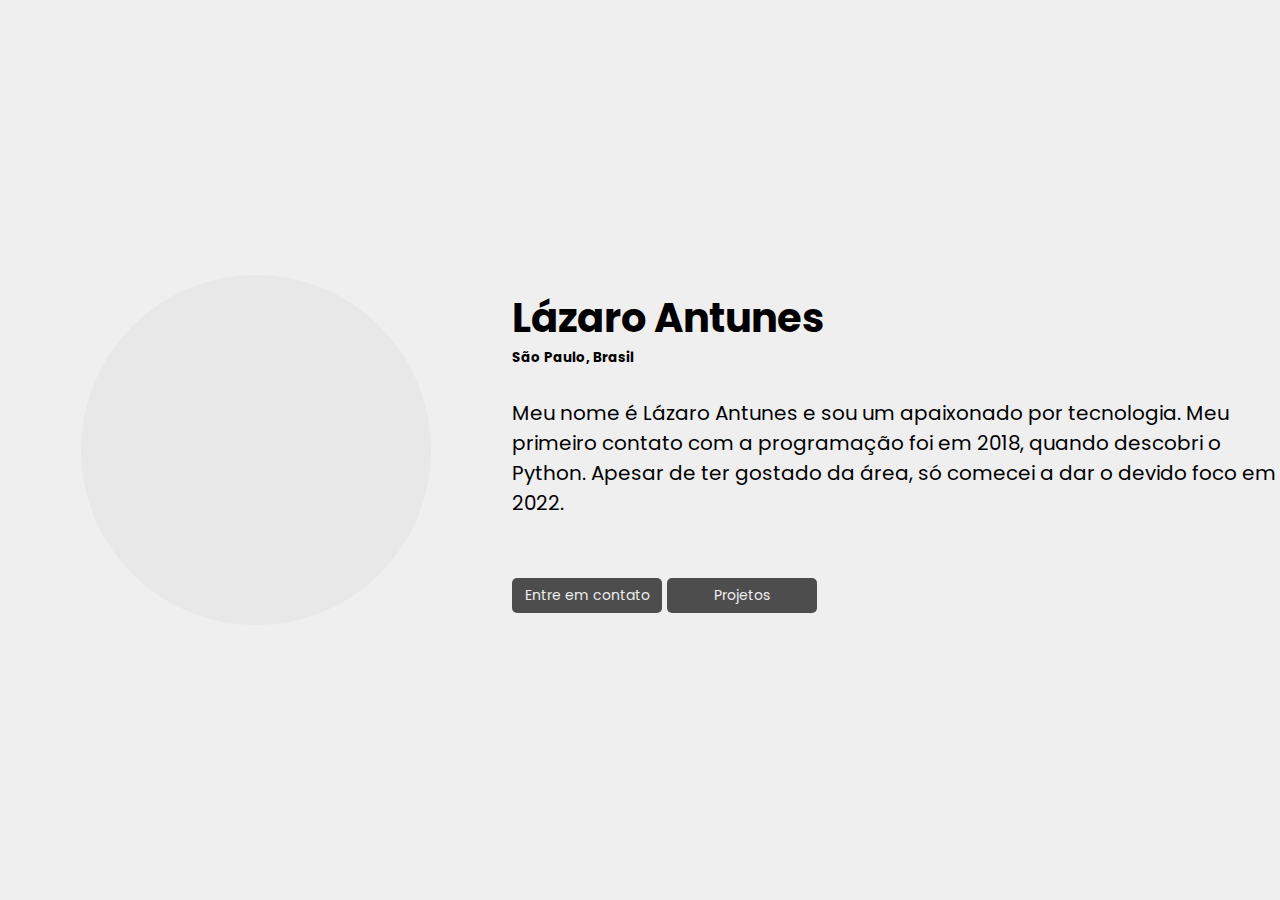
==== portfolio/index.html @ e988d22f "Add files via upload" ====
<!DOCTYPE html>
<html lang="pt-BR">
<head>
    <meta charset="UTF-8">
    <meta http-equiv="X-UA-Compatible" content="IE=edge">
    <meta name="viewport" content="width=device-width, initial-scale=1.0">
    <link rel="stylesheet" href="https://cdnjs.cloudflare.com/ajax/libs/font-awesome/6.2.1/css/all.min.css" integrity="sha512-MV7K8+y+gLIBoVD59lQIYicR65iaqukzvf/nwasF0nqhPay5w/9lJmVM2hMDcnK1OnMGCdVK+iQrJ7lzPJQd1w==" crossorigin="anonymous" referrerpolicy="no-referrer" />
    <link rel="stylesheet" href="style.css">
    <title>Portfolio | Lazaro</title>
</head>
<body>
    <main>
        <section>
            <img src="/images/icon.svg" alt="My Icon">
        </section>
        <aside>
            <div class="name-content">
                <h1>Lázaro Antunes</h1>
                <h6>São Paulo, Brasil</h6>
            </div>
            <div class="description">
               <p> Meu nome é Lázaro Antunes e sou um apaixonado por tecnologia. Meu primeiro contato com a programação foi em 2018, quando descobri o Python. Apesar de ter gostado da área, só comecei a dar o devido foco em 2022.</p>
            </div>
            <div class="social-media">
                <a href="https://github.com/lazaroantt"><i class="fa-brands fa-github"></i></a>
                <a href="https://www.linkedin.com/in/lazaro-antunes-400b6a257/"><i class="fa-brands fa-linkedin"></i></a>
            </div>
            <div class="btns">
                <a href="https://www.linkedin.com/in/lazaro-antunes-400b6a257/"><button>Entre em contato</button></a>
                <a href="/page/projetos.html"><button>Projetos</button></a>
            </div>
        </aside>
    </main>
</body>
</html>
---- portfolio/style.css ----
@import url("https://fonts.googleapis.com/css2?family=Poppins:wght@300;400;500;600&display=swap");


*{
    margin: 0;
    padding: 0;
    box-sizing: border-box;
    font-family: "Poppins",Helvetica;
}

body,
html{
    height: 100vh;
    width: 100vw;
    font-size: 62.5%;
    display: flex;
    background: #EFEFEF;
}

main{
    display: flex;
    flex-direction: row;
}

img{
    background: #111;
    clip-path: circle(50% at 50% 50%);
    width: 350px;
    height: 350px;
    cursor: pointer;
    filter: grayscale(1);
    transition: all 500ms ease-in-out;
    background-color: #e8e8e2;
}

img:hover{
    filter: grayscale(0);
}

section{
    height: 100vh;
    width: 40vw;
    display: flex;
    align-items: center;
    justify-content: center;
}

aside{
    width: 60vw;
    height: 100vh;
    display: flex;
    align-items: flex-start;
    justify-content: center;
    flex-direction: column;
    font-size: 2rem;
    gap: 3rem;
}


.social-media{
    font-size: 30px;
    cursor: pointer;
}

.social-media a{
    color: black;
}


.btns button{
    width: 150px;
    height: 35px;
    color: #EFEFEF;
    background: #4D4D4D;
    border: none;
    border-radius: 5px;
    transition: all 500ms ease-in-out;
    cursor: pointer;
    font-size: 1.4rem;
}

.btns button:hover{
    background: transparent;
    border: 1.5px solid black;
    color: black;
}

@media screen and (max-width: 900px){
    main{
        display: flex;
        flex-direction: column;
        overflow-x: hidden;
        margin: 3rem 0;
}
  
    aside{
    margin-top: 1rem;
    width: 100vw;
    height: 100vh;
    display: flex;
    flex-direction: column;
    align-items: center;
    justify-content: space-around;
    
}
    p{
    width: 300px;
    overflow-wrap: break-word;  
    word-wrap: break-word; 
    word-break: break-word;
 }

    section{
        align-self: center;
        width: 100vw;
        margin-bottom: 20px;
    }

    img{
        width: 250px;
        height: 250px;
    }
    button{
        width: 300px;
        height: 70px;
    }
}
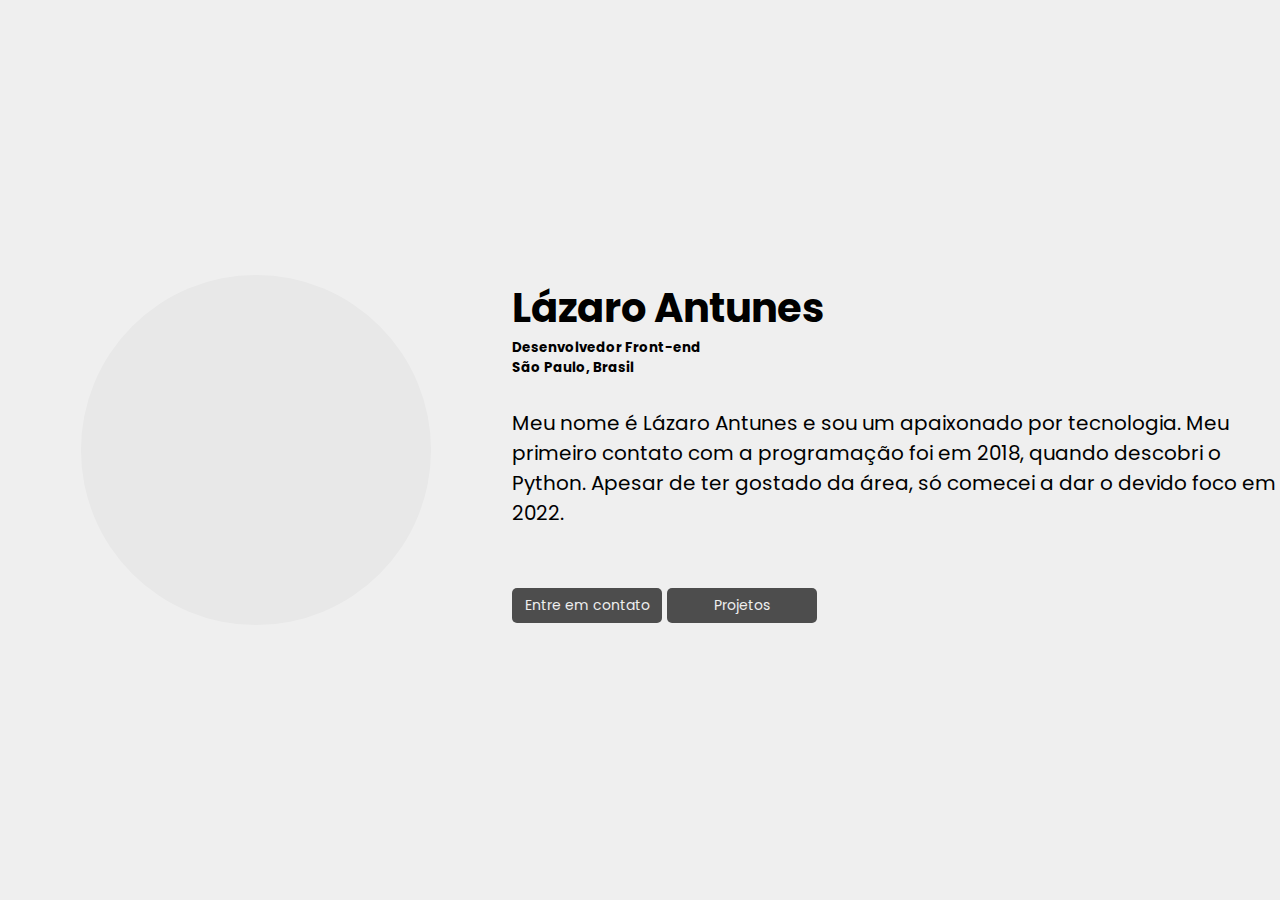
==== commit bab6c3eb: "Add files via upload" ====
--- a/portfolio/index.html
+++ b/portfolio/index.html
@@ -16,6 +16,7 @@
         <aside>
             <div class="name-content">
                 <h1>Lázaro Antunes</h1>
+                <h6>Desenvolvedor Front-end</h6>
                 <h6>São Paulo, Brasil</h6>
             </div>
             <div class="description">
--- a/portfolio/style.css
+++ b/portfolio/style.css
@@ -85,6 +85,14 @@
     color: black;
 }
 
+i{
+    transition: all .3s ease-in-out;
+}
+
+i:hover{
+    color: #4D4D4D;
+}
+
 @media screen and (max-width: 900px){
     main{
         display: flex;
